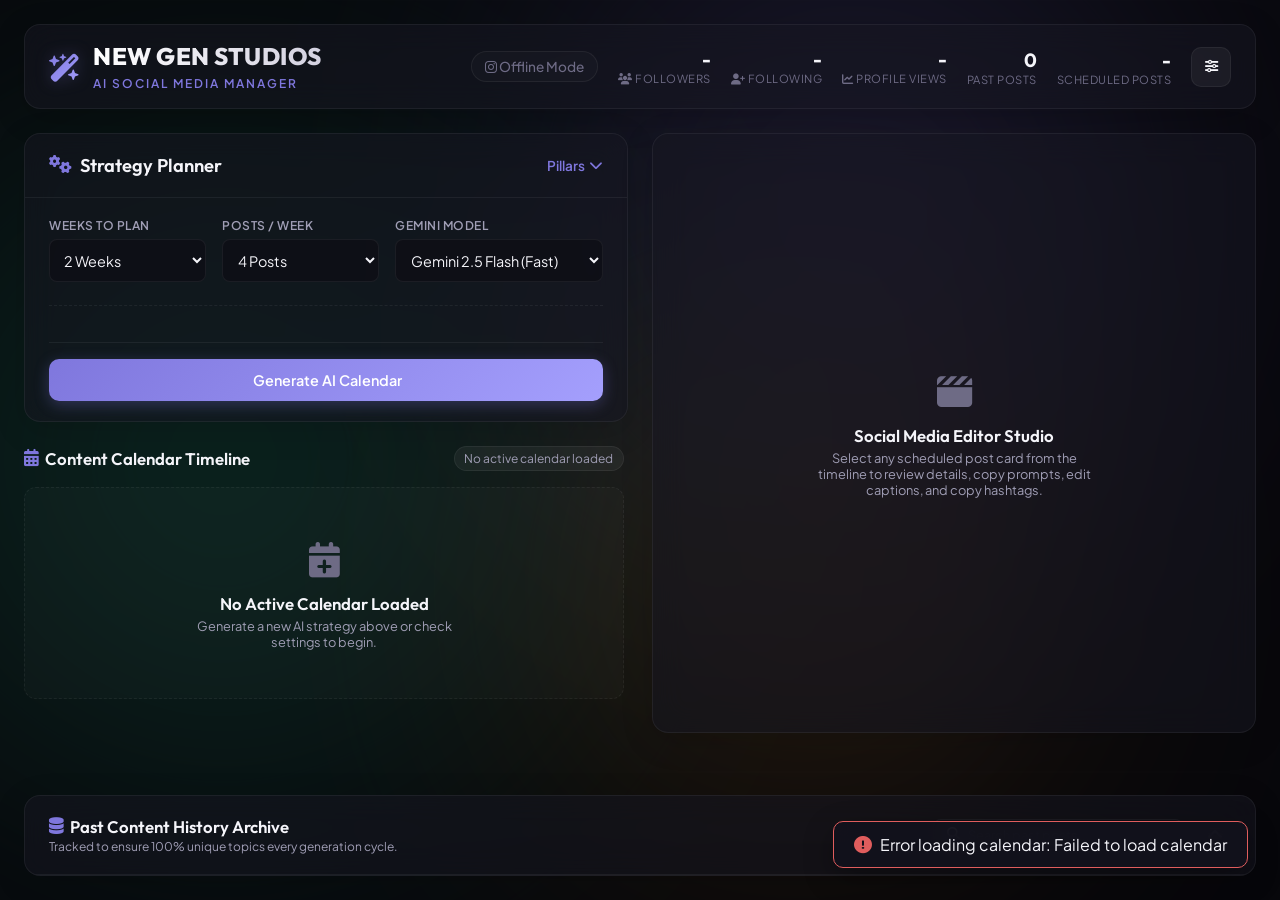
==== static/index.html @ ddd8deca "feat: integrate Supabase cloud database sync & dynamic Instagram manager dashboard" ====
<!DOCTYPE html>
<html lang="en">
<head>
    <meta charset="UTF-8">
    <meta name="viewport" content="width=device-width, initial-scale=1.0">
    <title>New Gen Studios — AI Social Media Manager</title>
    <!-- Google Fonts: Outfit & Plus Jakarta Sans -->
    <link rel="preconnect" href="https://fonts.googleapis.com">
    <link rel="preconnect" href="https://fonts.gstatic.com" crossorigin>
    <link href="https://fonts.googleapis.com/css2?family=Outfit:wght@400;500;600;700;800&family=Plus+Jakarta+Sans:wght@300;400;500;600;700&display=swap" rel="stylesheet">
    <!-- FontAwesome Icons -->
    <link rel="stylesheet" href="https://cdnjs.cloudflare.com/ajax/libs/font-awesome/6.4.0/css/all.min.css">
    <!-- CSS Stylesheet -->
    <link rel="stylesheet" href="style.css?v=1.0.3">
</head>
<body>
    <!-- Background glowing orbs for premium visual layout -->
    <div class="glow-orb orb-purple"></div>
    <div class="glow-orb orb-teal"></div>
    <div class="glow-orb orb-amber"></div>

    <div class="app-container">
        <!-- HEADER -->
        <header class="app-header">
            <div class="header-logo-container">
                <div class="logo-icon"><i class="fa-solid fa-wand-magic-sparkles"></i></div>
                <div class="logo-text">
                    <h1>NEW GEN STUDIOS</h1>
                    <span class="logo-sub">AI Social Media Manager</span>
                </div>
            </div>

            <div class="header-status-bar">
                <div class="status-badge brand-handle" id="brand-handle-badge">
                    <i class="fa-brands fa-instagram"></i> <span id="brand-handle-text">@newgenstudios.ai</span>
                </div>
                <div class="status-metric" id="metric-followers">
                    <span class="metric-value">-</span>
                    <span class="metric-label"><i class="fa-solid fa-users"></i> Followers</span>
                </div>
                <div class="status-metric" id="metric-following">
                    <span class="metric-value">-</span>
                    <span class="metric-label"><i class="fa-solid fa-user-plus"></i> Following</span>
                </div>
                <div class="status-metric" id="metric-views">
                    <span class="metric-value">-</span>
                    <span class="metric-label"><i class="fa-solid fa-chart-line"></i> Profile Views</span>
                </div>
                <div class="status-metric" id="metric-history">
                    <span class="metric-value">-</span>
                    <span class="metric-label">Past Posts</span>
                </div>
                <div class="status-metric" id="metric-scheduled">
                    <span class="metric-value">-</span>
                    <span class="metric-label">Scheduled Posts</span>
                </div>
                <button class="icon-btn" id="open-settings-btn" title="API Settings">
                    <i class="fa-solid fa-sliders"></i>
                </button>
            </div>
        </header>

        <!-- MAIN LAYOUT -->
        <main class="dashboard-grid">
            
            <!-- LEFT COLUMN: GENERATOR & TIMELINE -->
            <section class="left-column">
                
                <!-- GENERATOR CONTROL BOARD -->
                <div class="card glass-card control-board">
                    <div class="card-header">
                        <h2><i class="fa-solid fa-gears"></i> Strategy Planner</h2>
                        <span class="header-action" id="pillars-toggle">
                            Pillars <i class="fa-solid fa-chevron-down"></i>
                        </span>
                    </div>

                    <div class="planner-form">
                        <div class="form-row">
                            <div class="form-group">
                                <label for="plan-weeks">Weeks to Plan</label>
                                <select id="plan-weeks">
                                    <option value="1">1 Week</option>
                                    <option value="2" selected>2 Weeks</option>
                                    <option value="4">4 Weeks</option>
                                </select>
                            </div>
                            <div class="form-group">
                                <label for="posts-per-week">Posts / Week</label>
                                <select id="posts-per-week">
                                    <option value="3">3 Posts</option>
                                    <option value="4" selected>4 Posts</option>
                                    <option value="5">5 Posts</option>
                                </select>
                            </div>
                            <div class="form-group">
                                <label for="generator-model">Gemini Model</label>
                                <select id="generator-model">
                                    <option value="gemini-2.5-flash" selected>Gemini 2.5 Flash (Fast)</option>
                                    <option value="gemini-2.5-pro">Gemini 2.5 Pro (Creative)</option>
                                </select>
                            </div>
                        </div>

                        <!-- Content Pillars Collapse -->
                        <div class="pillars-collapse" id="pillars-container">
                            <label class="section-label">Active Content Pillars</label>
                            <div class="pillars-grid" id="pillars-checklist">
                                <!-- Loaded dynamically via JS -->
                            </div>
                        </div>

                        <div class="action-row">
                            <button class="btn btn-primary" id="generate-btn">
                                <span class="btn-text"><i class="fa-solid fa-sparkles"></i> Generate AI Calendar</span>
                                <span class="spinner hidden"><i class="fa-solid fa-circle-notch fa-spin"></i></span>
                            </button>
                            
                            <button class="btn btn-secondary hidden" id="save-btn" title="Save changes made in active studio">
                                <i class="fa-solid fa-floppy-disk"></i> Save
                            </button>
                            
                            <button class="btn btn-export hidden" id="export-btn" title="Commit to history and export styled Excel">
                                <i class="fa-solid fa-file-excel"></i> Commit & Export Excel
                            </button>
                        </div>
                    </div>

                    <!-- Progress Loading Overlay -->
                    <div class="loading-overlay hidden" id="gen-loader">
                        <div class="loader-content">
                            <div class="spinner-large"><i class="fa-solid fa-wand-magic-sparkles fa-spin"></i></div>
                            <h3>Crafting Social Strategy...</h3>
                            <p>Gemini is analysing past post history to ensure fresh, non-repetitive pillars and hooks.</p>
                            <div class="progress-bar-container">
                                <div class="progress-bar-fill" id="progress-bar"></div>
                            </div>
                            <span class="loader-status" id="loader-status-text">Thinking...</span>
                        </div>
                    </div>
                </div>

                <!-- TIMELINE VIEW -->
                <div class="timeline-container">
                    <div class="timeline-header">
                        <h3><i class="fa-solid fa-calendar-days"></i> Content Calendar Timeline</h3>
                        <span class="timeline-count" id="active-calendar-badge">No active calendar loaded</span>
                    </div>

                    <div class="calendar-list" id="calendar-timeline-list">
                        <!-- Placeholder/Empty State -->
                        <div class="empty-state" id="calendar-empty-state">
                            <div class="empty-icon"><i class="fa-solid fa-calendar-plus"></i></div>
                            <h4>No Active Calendar Loaded</h4>
                            <p>Generate a new AI strategy above or check settings to begin.</p>
                        </div>
                    </div>
                </div>

            </section>

            <!-- RIGHT COLUMN: POST STUDIO EDITOR -->
            <section class="right-column">
                <div class="card glass-card studio-card" id="studio-panel">
                    
                    <!-- Studio Empty State -->
                    <div class="empty-state studio-empty" id="studio-empty-state">
                        <div class="empty-icon"><i class="fa-solid fa-clapperboard"></i></div>
                        <h4>Social Media Editor Studio</h4>
                        <p>Select any scheduled post card from the timeline to review details, copy prompts, edit captions, and copy hashtags.</p>
                    </div>

                    <!-- Studio Active Editor Content -->
                    <div class="studio-content hidden" id="studio-editor-content">
                        
                        <!-- Post Meta Header -->
                        <div class="studio-meta-header">
                            <div class="meta-main">
                                <span class="post-badge-number" id="studio-post-number">#1</span>
                                <div>
                                    <h3 id="studio-post-type">Before/After transformation</h3>
                                    <p class="meta-date-time"><i class="fa-regular fa-clock"></i> <span id="studio-datetime">Tuesday, 11:00 AM IST</span></p>
                                </div>
                            </div>
                            <span class="format-badge" id="studio-format-badge"><i class="fa-solid fa-video"></i> Reel</span>
                        </div>

                        <!-- Hook Card -->
                        <div class="studio-section hook-section">
                            <div class="section-header">
                                <label><i class="fa-solid fa-quote-left"></i> Scroll-Stopper Hook</label>
                                <button class="btn-copy-mini" id="copy-hook-btn" title="Copy Hook"><i class="fa-regular fa-copy"></i> Copy</button>
                            </div>
                            <input type="text" class="input-hook" id="studio-hook-input" placeholder="Enter scroll stopper hook...">
                        </div>

                        <!-- Caption & CTA -->
                        <div class="studio-section caption-section">
                            <div class="section-header">
                                <label><i class="fa-solid fa-align-left"></i> Instagram Caption & Call-to-Action</label>
                                <div class="caption-actions">
                                    <button class="btn-copy-mini" id="copy-caption-btn" title="Copy Caption"><i class="fa-regular fa-copy"></i> Copy Caption</button>
                                </div>
                            </div>
                            <textarea class="textarea-caption" id="studio-caption-input" rows="8" placeholder="Instagram caption goes here..."></textarea>
                        </div>

                        <!-- Visual Studio: AI Prompt Generator -->
                        <div class="studio-section prompt-section">
                            <div class="section-header">
                                <label><i class="fa-solid fa-image"></i> AI Image / Video Prompt</label>
                                <div class="prompt-tools">
                                    <span class="tool-recommendation" id="studio-tool-recommendation">Midjourney</span>
                                    <button class="btn-copy-mini" id="copy-prompt-btn" title="Copy AI Prompt"><i class="fa-regular fa-copy"></i> Copy Prompt</button>
                                </div>
                            </div>
                            <textarea class="textarea-prompt" id="studio-prompt-input" rows="3" placeholder="AI Image/Video generation prompt..."></textarea>
                            <div class="prompt-quick-links">
                                <span class="quick-link-label">Quick open tools:</span>
                                <a href="https://discord.com" target="_blank" class="quick-link-btn" id="mj-link"><i class="fa-brands fa-discord"></i> Midjourney</a>
                                <a href="https://runwayml.com" target="_blank" class="quick-link-btn" id="runway-link"><i class="fa-solid fa-bolt"></i> RunwayML</a>
                                <a href="https://klingai.com" target="_blank" class="quick-link-btn" id="kling-link"><i class="fa-solid fa-wand-magic"></i> Kling</a>
                            </div>
                        </div>

                        <!-- Hashtags -->
                        <div class="studio-section hashtags-section">
                            <div class="section-header">
                                <label><i class="fa-solid fa-hashtag"></i> Curated Hashtags (25)</label>
                                <button class="btn-copy-mini" id="copy-hashtags-btn" title="Copy Hashtags"><i class="fa-regular fa-copy"></i> Copy Hashtags</button>
                            </div>
                            <textarea class="textarea-hashtags" id="studio-hashtags-input" rows="2" placeholder="#hashtags..."></textarea>
                        </div>

                        <!-- Creator Notes -->
                        <div class="studio-section notes-section">
                            <div class="section-header">
                                <label><i class="fa-solid fa-lightbulb"></i> Creator Production Notes</label>
                            </div>
                            <textarea class="textarea-notes" id="studio-notes-input" rows="2" placeholder="Creator notes..."></textarea>
                        </div>

                    </div>
                </div>
            </section>
        </main>

        <!-- BOTTOM DRAWER: POSTS HISTORY ARCHIVE -->
        <footer class="app-footer">
            <div class="card glass-card history-card">
                <div class="card-header history-header" id="history-header-btn">
                    <div class="header-left">
                        <h3><i class="fa-solid fa-database"></i> Past Content History Archive</h3>
                        <p class="subtitle" id="history-subtitle">Tracked to ensure 100% unique topics every generation cycle.</p>
                    </div>
                    <div class="header-right">
                        <div class="search-box">
                            <i class="fa-solid fa-magnifying-glass"></i>
                            <input type="text" id="history-search" placeholder="Search past posts...">
                        </div>
                        <button class="icon-btn-toggle" id="history-toggle-btn">
                            <i class="fa-solid fa-chevron-up"></i>
                        </button>
                    </div>
                </div>

                <div class="history-content-area" id="history-content-area">
                    <div class="table-container">
                        <table class="history-table">
                            <thead>
                                <tr>
                                    <th>Date</th>
                                    <th>Format</th>
                                    <th>Content Pillar</th>
                                    <th>Idea / Summary concept</th>
                                </tr>
                            </thead>
                            <tbody id="history-table-body">
                                <tr>
                                    <td colspan="4" class="table-loading">Loading post history...</td>
                                </tr>
                            </tbody>
                        </table>
                    </div>
                </div>
            </div>
        </footer>
    </div>

    <!-- SETTINGS FLOATING MODAL -->
    <div class="modal-backdrop hidden" id="settings-modal">
        <div class="modal-content glass-card">
            <div class="modal-header">
                <h3><i class="fa-solid fa-sliders"></i> System Settings</h3>
                <button class="icon-close" id="close-settings-btn"><i class="fa-solid fa-xmark"></i></button>
            </div>
            
            <div class="modal-body">
                <!-- GEMINI API SECTION -->
                <div class="form-group">
                    <label for="settings-api-key">Google Gemini API Key</label>
                    <div class="api-key-input-container">
                        <input type="password" id="settings-api-key" placeholder="AIzaSy...">
                        <button class="icon-btn-show" id="toggle-key-visibility" title="Show/Hide Key">
                            <i class="fa-regular fa-eye"></i>
                        </button>
                    </div>
                    <p class="field-hint">Your API Key is saved directly in the project's secure local <code>.env</code> file.</p>
                </div>

                <div class="settings-status-box" id="key-status-box">
                    <div class="status-indicator" id="key-status-indicator"></div>
                    <span class="status-message" id="key-status-text">Checking API key status...</span>
                </div>

                <hr style="border: 0; border-top: 1px solid var(--border-color); margin: 0.5rem 0;">

                <!-- INSTAGRAM CONNECTION STATUS -->
                <div class="form-group">
                    <label style="color: #cfcde6; display: flex; align-items: center; gap: 0.35rem;">
                        <i class="fa-brands fa-instagram" style="color: var(--purple);"></i> Instagram Connection Status
                    </label>
                    <p class="field-hint" style="margin-bottom: 0.5rem;">Configure credentials in your local <code>.env</code> file to sync automatically.</p>
                </div>
                <div class="settings-status-box" id="insta-status-box">
                    <div class="status-indicator" id="insta-status-indicator"></div>
                    <span class="status-message" id="insta-status-text">Checking Instagram status...</span>
                </div>

                <hr style="border: 0; border-top: 1px solid var(--border-color); margin: 0.5rem 0;">

                <!-- SUPABASE CLOUD SYNC STATUS -->
                <div class="form-group">
                    <label style="color: #cfcde6; display: flex; align-items: center; gap: 0.35rem;">
                        <i class="fa-solid fa-cloud" style="color: var(--teal);"></i> Supabase Database Sync Status
                    </label>
                    <p class="field-hint" style="margin-bottom: 0.5rem;">Configure Project URL & Anon Key in your <code>.env</code> file to enable cloud database backups.</p>
                </div>
                <div class="settings-status-box" id="supabase-status-box">
                    <div class="status-indicator" id="supabase-status-indicator"></div>
                    <span class="status-message" id="supabase-status-text">Checking Supabase status...</span>
                </div>
            </div>

            <div class="modal-footer">
                <button class="btn btn-secondary" id="cancel-settings-btn">Cancel</button>
                <button class="btn btn-primary" id="save-settings-btn">Save Key Settings</button>
            </div>
        </div>
    </div>

    <!-- TOAST NOTIFICATION -->
    <div class="toast-notification hidden" id="toast-notif">
        <i class="fa-solid fa-check-circle"></i>
        <span class="toast-message" id="toast-text">Action successful!</span>
    </div>

    <!-- Client-side Orchestrator Script -->
    <script src="app.js?v=1.0.3"></script>
</body>
</html>
---- static/style.css ----
/* 
  NEW GEN STUDIOS — Modern Premium Glassmorphism CSS Design System
  Fonts: Outfit (Headers), Plus Jakarta Sans (Body)
*/

:root {
    --bg-dark: #07070b;
    --bg-card: rgba(22, 22, 33, 0.55);
    --bg-card-hover: rgba(28, 28, 43, 0.75);
    --bg-input: rgba(14, 14, 22, 0.8);
    
    --border-color: rgba(255, 255, 255, 0.06);
    --border-hover: rgba(255, 255, 255, 0.12);
    --border-active: rgba(127, 119, 221, 0.4);
    
    --text-primary: #f5f5fa;
    --text-secondary: #a09eb5;
    --text-muted: #6e6b85;
    
    /* Vibrant gradients and colors */
    --purple: #7F77DD;
    --purple-glow: rgba(127, 119, 221, 0.3);
    --purple-gradient: linear-gradient(135deg, #7F77DD 0%, #a49ffd 100%);
    
    --teal: #1D9E75;
    --teal-glow: rgba(29, 158, 117, 0.25);
    --teal-gradient: linear-gradient(135deg, #1D9E75 0%, #3cdba4 100%);
    
    --amber: #E2931F;
    --amber-glow: rgba(226, 147, 31, 0.25);
    --amber-gradient: linear-gradient(135deg, #E2931F 0%, #f7be6b 100%);
    
    --red: #E05D5D;
    
    --transition-smooth: all 0.3s cubic-bezier(0.25, 0.8, 0.25, 1);
}

/* RESET & CORE STYLES */
* {
    box-sizing: border-box;
    margin: 0;
    padding: 0;
}

body {
    background-color: var(--bg-dark);
    color: var(--text-primary);
    font-family: 'Plus Jakarta Sans', sans-serif;
    min-height: 100vh;
    overflow-x: hidden;
    position: relative;
}

/* DYNAMIC GLOWING BACKGROUND ORBS */
.glow-orb {
    position: absolute;
    border-radius: 50%;
    filter: blur(140px);
    z-index: 0;
    pointer-events: none;
    opacity: 0.18;
}

.orb-purple {
    top: -10%;
    right: 10%;
    width: 600px;
    height: 600px;
    background: var(--purple);
}

.orb-teal {
    bottom: 10%;
    left: -10%;
    width: 700px;
    height: 700px;
    background: var(--teal);
}

.orb-amber {
    top: 40%;
    left: 45%;
    width: 450px;
    height: 450px;
    background: var(--amber);
}

/* APP CONTAINER */
.app-container {
    max-width: 1600px;
    margin: 0 auto;
    padding: 1.5rem;
    position: relative;
    z-index: 1;
    display: flex;
    flex-direction: column;
    gap: 1.5rem;
    min-height: 100vh;
}

/* APP HEADER */
.app-header {
    display: flex;
    justify-content: space-between;
    align-items: center;
    padding: 1rem 1.5rem;
    background: var(--bg-card);
    backdrop-filter: blur(16px);
    -webkit-backdrop-filter: blur(16px);
    border: 1px solid var(--border-color);
    border-radius: 16px;
    box-shadow: 0 8px 32px rgba(0, 0, 0, 0.2);
}

.header-logo-container {
    display: flex;
    align-items: center;
    gap: 0.75rem;
}

.logo-icon {
    font-size: 1.75rem;
    background: var(--purple-gradient);
    -webkit-background-clip: text;
    -webkit-text-fill-color: transparent;
    filter: drop-shadow(0 0 8px var(--purple-glow));
}

.logo-text h1 {
    font-family: 'Outfit', sans-serif;
    font-size: 1.5rem;
    font-weight: 800;
    letter-spacing: 0.5px;
    background: linear-gradient(to right, #ffffff, #d3d1e0);
    -webkit-background-clip: text;
    -webkit-text-fill-color: transparent;
}

.logo-text .logo-sub {
    font-size: 0.75rem;
    color: var(--purple);
    font-weight: 600;
    text-transform: uppercase;
    letter-spacing: 2px;
}

.header-status-bar {
    display: flex;
    align-items: center;
    gap: 1.25rem;
}

.status-badge {
    background: rgba(255, 255, 255, 0.05);
    border: 1px solid var(--border-color);
    padding: 0.4rem 0.8rem;
    border-radius: 30px;
    font-size: 0.85rem;
    font-weight: 500;
    color: var(--text-secondary);
}

.brand-handle {
    border-color: rgba(127, 119, 221, 0.25);
    color: var(--purple);
    transition: var(--transition-smooth);
}

.brand-handle.online {
    border-color: rgba(60, 219, 164, 0.4) !important;
    color: #3cdba4 !important;
    background: rgba(29, 158, 117, 0.08) !important;
    box-shadow: 0 0 10px rgba(29, 158, 117, 0.15);
}

.brand-handle.offline {
    border-color: var(--border-color) !important;
    color: var(--text-muted) !important;
    background: rgba(255, 255, 255, 0.02) !important;
}

.brand-handle.error {
    border-color: rgba(224, 93, 93, 0.4) !important;
    color: var(--red) !important;
    background: rgba(224, 93, 93, 0.08) !important;
}

.status-metric {
    display: flex;
    flex-direction: column;
    align-items: flex-end;
}

.metric-value {
    font-family: 'Outfit', sans-serif;
    font-size: 1.2rem;
    font-weight: 700;
    color: var(--text-primary);
}

.metric-label {
    font-size: 0.7rem;
    color: var(--text-muted);
    text-transform: uppercase;
    letter-spacing: 0.5px;
}

/* GENERAL GLASS CARD */
.card {
    background: var(--bg-card);
    backdrop-filter: blur(16px);
    -webkit-backdrop-filter: blur(16px);
    border: 1px solid var(--border-color);
    border-radius: 16px;
    box-shadow: 0 8px 32px rgba(0, 0, 0, 0.15);
    overflow: hidden;
    transition: var(--transition-smooth);
}

.card-header {
    display: flex;
    justify-content: space-between;
    align-items: center;
    padding: 1.25rem 1.5rem;
    border-bottom: 1px solid var(--border-color);
}

.card-header h2 {
    font-family: 'Outfit', sans-serif;
    font-size: 1.15rem;
    font-weight: 600;
    color: var(--text-primary);
    display: flex;
    align-items: center;
    gap: 0.5rem;
}

.card-header h2 i {
    color: var(--purple);
}

.header-action {
    font-size: 0.85rem;
    font-weight: 600;
    color: var(--purple);
    cursor: pointer;
    display: flex;
    align-items: center;
    gap: 0.25rem;
    transition: var(--transition-smooth);
}

.header-action:hover {
    color: var(--text-primary);
}

/* BUTTONS */
.btn {
    display: inline-flex;
    align-items: center;
    justify-content: center;
    gap: 0.5rem;
    padding: 0.75rem 1.5rem;
    border-radius: 10px;
    font-family: 'Plus Jakarta Sans', sans-serif;
    font-size: 0.9rem;
    font-weight: 600;
    cursor: pointer;
    transition: var(--transition-smooth);
    border: none;
    outline: none;
}

.btn-primary {
    background: var(--purple-gradient);
    color: #ffffff;
    box-shadow: 0 4px 15px var(--purple-glow);
}

.btn-primary:hover {
    transform: translateY(-2px);
    box-shadow: 0 6px 20px rgba(127, 119, 221, 0.45);
}

.btn-secondary {
    background: rgba(255, 255, 255, 0.06);
    color: var(--text-primary);
    border: 1px solid var(--border-color);
}

.btn-secondary:hover {
    background: rgba(255, 255, 255, 0.12);
    border-color: var(--border-hover);
}

.btn-export {
    background: var(--teal-gradient);
    color: #ffffff;
    box-shadow: 0 4px 15px var(--teal-glow);
}

.btn-export:hover {
    transform: translateY(-2px);
    box-shadow: 0 6px 20px rgba(29, 158, 117, 0.4);
}

.icon-btn {
    background: rgba(255, 255, 255, 0.05);
    border: 1px solid var(--border-color);
    color: var(--text-primary);
    width: 40px;
    height: 40px;
    border-radius: 10px;
    display: flex;
    align-items: center;
    justify-content: center;
    cursor: pointer;
    transition: var(--transition-smooth);
}

.icon-btn:hover {
    background: var(--purple-gradient);
    border-color: transparent;
    box-shadow: 0 0 10px var(--purple-glow);
    transform: rotate(15deg);
}

.icon-btn-toggle {
    background: transparent;
    border: none;
    color: var(--text-secondary);
    font-size: 1rem;
    cursor: pointer;
    width: 32px;
    height: 32px;
    display: flex;
    align-items: center;
    justify-content: center;
    border-radius: 50%;
    transition: var(--transition-smooth);
}

.icon-btn-toggle:hover {
    background: rgba(255, 255, 255, 0.05);
    color: var(--text-primary);
}

.btn-copy-mini {
    background: rgba(255, 255, 255, 0.04);
    border: 1px solid var(--border-color);
    color: var(--text-secondary);
    font-size: 0.75rem;
    font-weight: 600;
    padding: 0.3rem 0.6rem;
    border-radius: 6px;
    cursor: pointer;
    display: inline-flex;
    align-items: center;
    gap: 0.25rem;
    transition: var(--transition-smooth);
}

.btn-copy-mini:hover {
    background: var(--purple-gradient);
    color: #ffffff;
    border-color: transparent;
}

/* DASHBOARD GRID LAYOUT */
.dashboard-grid {
    display: grid;
    grid-template-columns: 1fr 1fr;
    gap: 1.5rem;
}

@media (max-width: 1024px) {
    .dashboard-grid {
        grid-template-columns: 1fr;
    }
}

.left-column {
    display: flex;
    flex-direction: column;
    gap: 1.5rem;
}

/* PLANNER FORM & CONTROL BOARD */
.control-board {
    position: relative;
}

.planner-form {
    padding: 1.25rem 1.5rem;
    display: flex;
    flex-direction: column;
    gap: 1rem;
}

.form-row {
    display: flex;
    gap: 1rem;
}

@media (max-width: 640px) {
    .form-row {
        flex-direction: column;
    }
}

.form-group {
    flex: 1;
    display: flex;
    flex-direction: column;
    gap: 0.4rem;
}

.form-group label {
    font-size: 0.75rem;
    font-weight: 600;
    text-transform: uppercase;
    letter-spacing: 0.5px;
    color: var(--text-secondary);
}

.form-group select,
.form-group input {
    background: var(--bg-input);
    border: 1px solid var(--border-color);
    border-radius: 8px;
    padding: 0.65rem;
    color: var(--text-primary);
    font-family: inherit;
    font-size: 0.9rem;
    outline: none;
    transition: var(--transition-smooth);
}

.form-group select:focus,
.form-group input:focus {
    border-color: var(--purple);
    box-shadow: 0 0 0 2px rgba(127, 119, 221, 0.15);
}

/* COLLAPSIBLE CONTENT PILLARS LIST */
.pillars-collapse {
    border-top: 1px dashed var(--border-color);
    padding-top: 0.8rem;
    margin-top: 0.4rem;
    max-height: 0;
    overflow: hidden;
    transition: max-height 0.4s cubic-bezier(0.25, 0.8, 0.25, 1);
}

.pillars-collapse.expanded {
    max-height: 250px;
    overflow-y: auto;
}

.section-label {
    font-size: 0.75rem;
    font-weight: 600;
    text-transform: uppercase;
    color: var(--text-secondary);
    display: block;
    margin-bottom: 0.5rem;
}

.pillars-grid {
    display: grid;
    grid-template-columns: 1fr 1fr;
    gap: 0.4rem 0.8rem;
}

@media (max-width: 640px) {
    .pillars-grid {
        grid-template-columns: 1fr;
    }
}

.pillar-checkbox-label {
    display: flex;
    align-items: center;
    gap: 0.5rem;
    font-size: 0.8rem;
    color: var(--text-secondary);
    cursor: pointer;
    padding: 0.25rem 0;
    transition: var(--transition-smooth);
}

.pillar-checkbox-label:hover {
    color: var(--text-primary);
}

.pillar-checkbox-label input {
    accent-color: var(--purple);
    width: 15px;
    height: 15px;
    cursor: pointer;
}

.action-row {
    display: flex;
    gap: 0.75rem;
    border-top: 1px solid var(--border-color);
    padding-top: 1rem;
    margin-top: 0.5rem;
}

.action-row button {
    flex: 1;
}

.action-row button:first-child {
    flex: 1.5;
}

.hidden {
    display: none !important;
}

/* TIMELINE CALENDAR TIMELINE VIEW */
.timeline-container {
    display: flex;
    flex-direction: column;
    gap: 1rem;
    flex-grow: 1;
    max-height: 520px;
    overflow-y: auto;
    padding-right: 0.25rem;
}

/* Custom Scrollbar */
::-webkit-scrollbar {
    width: 6px;
    height: 6px;
}
::-webkit-scrollbar-track {
    background: transparent;
}
::-webkit-scrollbar-thumb {
    background: rgba(255, 255, 255, 0.08);
    border-radius: 4px;
}
::-webkit-scrollbar-thumb:hover {
    background: rgba(255, 255, 255, 0.16);
}

.timeline-header {
    display: flex;
    justify-content: space-between;
    align-items: center;
}

.timeline-header h3 {
    font-family: 'Outfit', sans-serif;
    font-size: 1.05rem;
    font-weight: 600;
    color: var(--text-primary);
    display: flex;
    align-items: center;
    gap: 0.4rem;
}

.timeline-header h3 i {
    color: var(--purple);
}

.timeline-count {
    font-size: 0.75rem;
    color: var(--text-secondary);
    background: rgba(255, 255, 255, 0.05);
    padding: 0.25rem 0.6rem;
    border-radius: 30px;
    border: 1px solid var(--border-color);
}

.calendar-list {
    display: flex;
    flex-direction: column;
    gap: 0.75rem;
}

/* TIMELINE CARDS */
.timeline-card {
    background: var(--bg-card);
    border: 1px solid var(--border-color);
    border-left: 4px solid var(--text-muted);
    border-radius: 10px;
    padding: 1rem;
    display: flex;
    gap: 1rem;
    cursor: pointer;
    transition: var(--transition-smooth);
}

.timeline-card:hover {
    background: var(--bg-card-hover);
    border-color: var(--border-hover);
    transform: translateX(4px);
}

.timeline-card.active {
    background: rgba(127, 119, 221, 0.08);
    border-color: var(--purple-glow);
    border-left-width: 5px;
    box-shadow: 0 0 15px rgba(127, 119, 221, 0.1);
}

.timeline-card.pillar-0 { border-left-color: #8b5cf6; } /* Purple Before/After */
.timeline-card.pillar-1 { border-left-color: #3b82f6; } /* Blue Educational */
.timeline-card.pillar-2 { border-left-color: #10b981; } /* Green Testimonial */
.timeline-card.pillar-3 { border-left-color: #ec4899; } /* Pink Trending */
.timeline-card.pillar-4 { border-left-color: #f59e0b; } /* Amber Offer */
.timeline-card.pillar-5 { border-left-color: #06b6d4; } /* Cyan Behind scenes */
.timeline-card.pillar-6 { border-left-color: #a855f7; } /* Purple/Violet Jewellery */
.timeline-card.pillar-7 { border-left-color: #f43f5e; } /* Saree Fashion */
.timeline-card.pillar-8 { border-left-color: #14b8a6; } /* Myth Busting */
.timeline-card.pillar-9 { border-left-color: #eab308; } /* POV */

.card-date-badge {
    display: flex;
    flex-direction: column;
    align-items: center;
    justify-content: center;
    background: rgba(255, 255, 255, 0.04);
    border: 1px solid var(--border-color);
    border-radius: 8px;
    width: 64px;
    height: 64px;
    flex-shrink: 0;
}

.card-date-badge .day-num {
    font-family: 'Outfit', sans-serif;
    font-size: 1.3rem;
    font-weight: 700;
    color: var(--text-primary);
    line-height: 1.1;
}

.card-date-badge .month {
    font-size: 0.65rem;
    text-transform: uppercase;
    font-weight: 700;
    color: var(--purple);
    letter-spacing: 0.5px;
}

.card-main-content {
    flex-grow: 1;
    display: flex;
    flex-direction: column;
    gap: 0.35rem;
    min-width: 0;
}

.card-meta-line {
    display: flex;
    align-items: center;
    justify-content: space-between;
    font-size: 0.75rem;
    color: var(--text-secondary);
}

.card-meta-line .time {
    display: flex;
    align-items: center;
    gap: 0.25rem;
    color: var(--text-muted);
}

.card-meta-line .format-tag {
    background: rgba(255, 255, 255, 0.06);
    padding: 0.1rem 0.4rem;
    border-radius: 4px;
    font-size: 0.65rem;
    font-weight: 600;
}

.card-main-content h4 {
    font-size: 0.9rem;
    font-weight: 600;
    color: var(--text-primary);
    white-space: nowrap;
    overflow: hidden;
    text-overflow: ellipsis;
}

.card-main-content .hook-preview {
    font-size: 0.8rem;
    color: var(--text-secondary);
    font-style: italic;
    white-space: nowrap;
    overflow: hidden;
    text-overflow: ellipsis;
}

/* EMPTY STATES */
.empty-state {
    display: flex;
    flex-direction: column;
    align-items: center;
    justify-content: center;
    text-align: center;
    padding: 3rem 1.5rem;
    background: rgba(255, 255, 255, 0.02);
    border: 1px dashed var(--border-color);
    border-radius: 12px;
}

.empty-icon {
    font-size: 2.2rem;
    color: var(--text-muted);
    margin-bottom: 0.75rem;
}

.empty-state h4 {
    font-family: 'Outfit', sans-serif;
    font-size: 1.05rem;
    font-weight: 600;
    color: var(--text-primary);
    margin-bottom: 0.25rem;
}

.empty-state p {
    font-size: 0.8rem;
    color: var(--text-secondary);
    max-width: 280px;
}

/* RIGHT COLUMN: SOCIAL EDITOR STUDIO */
.studio-card {
    height: 100%;
    display: flex;
    flex-direction: column;
    min-height: 600px;
}

.studio-empty {
    height: 100%;
    border: none;
    background: transparent;
    padding: 6rem 2rem;
}

.studio-content {
    display: flex;
    flex-direction: column;
    gap: 1.2rem;
    padding: 1.5rem;
    height: 100%;
    overflow-y: auto;
}

.studio-meta-header {
    display: flex;
    justify-content: space-between;
    align-items: center;
    border-bottom: 1px solid var(--border-color);
    padding-bottom: 0.8rem;
}

.studio-meta-header .meta-main {
    display: flex;
    align-items: center;
    gap: 0.75rem;
}

.post-badge-number {
    font-family: 'Outfit', sans-serif;
    background: var(--purple-gradient);
    color: #ffffff;
    width: 38px;
    height: 38px;
    border-radius: 8px;
    display: flex;
    align-items: center;
    justify-content: center;
    font-weight: 700;
    font-size: 1rem;
    box-shadow: 0 3px 8px var(--purple-glow);
}

.studio-meta-header h3 {
    font-family: 'Outfit', sans-serif;
    font-size: 1.15rem;
    font-weight: 700;
    color: var(--text-primary);
    line-height: 1.2;
}

.meta-date-time {
    font-size: 0.75rem;
    color: var(--text-secondary);
    display: flex;
    align-items: center;
    gap: 0.25rem;
}

.format-badge {
    background: rgba(255, 255, 255, 0.05);
    border: 1px solid var(--border-color);
    padding: 0.35rem 0.75rem;
    border-radius: 6px;
    font-size: 0.75rem;
    font-weight: 700;
    color: var(--purple);
    display: inline-flex;
    align-items: center;
    gap: 0.3rem;
}

.studio-section {
    display: flex;
    flex-direction: column;
    gap: 0.4rem;
}

.studio-section .section-header {
    display: flex;
    justify-content: space-between;
    align-items: center;
}

.studio-section label {
    font-size: 0.75rem;
    font-weight: 600;
    text-transform: uppercase;
    color: var(--text-secondary);
    letter-spacing: 0.5px;
    display: flex;
    align-items: center;
    gap: 0.35rem;
}

.studio-section label i {
    color: var(--purple);
    font-size: 0.85rem;
}

/* INPUT TEXT AREAS */
.input-hook,
.textarea-caption,
.textarea-prompt,
.textarea-hashtags,
.textarea-notes {
    background: var(--bg-input);
    border: 1px solid var(--border-color);
    border-radius: 8px;
    padding: 0.75rem;
    color: var(--text-primary);
    font-family: 'Plus Jakarta Sans', sans-serif;
    font-size: 0.85rem;
    line-height: 1.45;
    outline: none;
    width: 100%;
    resize: vertical;
    transition: var(--transition-smooth);
}

.input-hook:focus,
.textarea-caption:focus,
.textarea-prompt:focus,
.textarea-hashtags:focus,
.textarea-notes:focus {
    border-color: var(--border-active);
    box-shadow: 0 0 10px rgba(127, 119, 221, 0.1);
}

.input-hook {
    font-weight: 600;
    font-size: 0.95rem;
}

.prompt-tools {
    display: flex;
    align-items: center;
    gap: 0.5rem;
}

.tool-recommendation {
    font-size: 0.65rem;
    font-weight: 700;
    background: var(--teal-glow);
    color: #3cdba4;
    border: 1px solid rgba(60, 219, 164, 0.2);
    padding: 0.15rem 0.4rem;
    border-radius: 4px;
    text-transform: uppercase;
}

.prompt-quick-links {
    display: flex;
    align-items: center;
    gap: 0.5rem;
    margin-top: 0.4rem;
    flex-wrap: wrap;
}

.quick-link-label {
    font-size: 0.7rem;
    color: var(--text-muted);
}

.quick-link-btn {
    display: inline-flex;
    align-items: center;
    gap: 0.25rem;
    font-size: 0.75rem;
    font-weight: 600;
    color: var(--text-secondary);
    text-decoration: none;
    background: rgba(255, 255, 255, 0.03);
    border: 1px solid var(--border-color);
    padding: 0.25rem 0.6rem;
    border-radius: 4px;
    transition: var(--transition-smooth);
}

.quick-link-btn:hover {
    background: rgba(255, 255, 255, 0.08);
    color: var(--text-primary);
    border-color: var(--border-hover);
}

/* PROGRESS BAR LOADING SCENE */
.loading-overlay {
    position: absolute;
    top: 0;
    left: 0;
    right: 0;
    bottom: 0;
    background: rgba(7, 7, 11, 0.9);
    backdrop-filter: blur(8px);
    display: flex;
    align-items: center;
    justify-content: center;
    z-index: 10;
    border-radius: 16px;
    transition: var(--transition-smooth);
}

.loader-content {
    display: flex;
    flex-direction: column;
    align-items: center;
    text-align: center;
    padding: 2rem;
    max-width: 400px;
    width: 90%;
}

.spinner-large {
    font-size: 3rem;
    background: var(--purple-gradient);
    -webkit-background-clip: text;
    -webkit-text-fill-color: transparent;
    filter: drop-shadow(0 0 15px var(--purple));
    margin-bottom: 1.5rem;
}

.loader-content h3 {
    font-family: 'Outfit', sans-serif;
    font-size: 1.3rem;
    font-weight: 700;
    margin-bottom: 0.5rem;
    color: var(--text-primary);
}

.loader-content p {
    font-size: 0.8rem;
    color: var(--text-secondary);
    margin-bottom: 1.5rem;
}

.progress-bar-container {
    width: 100%;
    height: 6px;
    background: rgba(255, 255, 255, 0.05);
    border-radius: 30px;
    overflow: hidden;
    margin-bottom: 0.5rem;
}

.progress-bar-fill {
    height: 100%;
    width: 15%;
    background: var(--purple-gradient);
    border-radius: 30px;
    box-shadow: 0 0 8px var(--purple);
    animation: loading-pulse 2s infinite ease-in-out;
}

@keyframes loading-pulse {
    0% { width: 10%; margin-left: 0%; }
    50% { width: 40%; margin-left: 60%; }
    100% { width: 10%; margin-left: 90%; }
}

.loader-status {
    font-size: 0.75rem;
    font-weight: 600;
    color: var(--purple);
    text-transform: uppercase;
    letter-spacing: 1px;
}

/* BOTTOM DRAWER: ARCHIVE LIST */
.app-footer {
    width: 100%;
    margin-top: auto;
}

.history-card {
    transition: var(--transition-smooth);
}

.history-header {
    cursor: pointer;
    transition: var(--transition-smooth);
}

.history-header:hover {
    background: rgba(255, 255, 255, 0.02);
}

.history-header h3 {
    font-family: 'Outfit', sans-serif;
    font-size: 1.05rem;
    font-weight: 600;
    display: flex;
    align-items: center;
    gap: 0.4rem;
}

.history-header h3 i {
    color: var(--purple);
}

.history-header .subtitle {
    font-size: 0.75rem;
    color: var(--text-secondary);
    margin-top: 0.15rem;
}

.header-right {
    display: flex;
    align-items: center;
    gap: 1rem;
}

.search-box {
    display: flex;
    align-items: center;
    background: var(--bg-input);
    border: 1px solid var(--border-color);
    padding: 0.4rem 0.8rem;
    border-radius: 8px;
    font-size: 0.8rem;
    gap: 0.5rem;
    width: 250px;
    transition: var(--transition-smooth);
}

.search-box:focus-within {
    border-color: var(--border-active);
    width: 320px;
}

.search-box input {
    background: transparent;
    border: none;
    outline: none;
    color: var(--text-primary);
    font-family: inherit;
    font-size: 0.8rem;
    width: 100%;
}

.history-content-area {
    max-height: 0;
    overflow: hidden;
    transition: max-height 0.4s cubic-bezier(0.25, 0.8, 0.25, 1);
}

.history-content-area.expanded {
    max-height: 350px;
    border-top: 1px solid var(--border-color);
}

.table-container {
    padding: 1rem 1.5rem;
    max-height: 350px;
    overflow-y: auto;
}

.history-table {
    width: 100%;
    border-collapse: collapse;
    font-size: 0.8rem;
    text-align: left;
}

.history-table th {
    font-family: 'Outfit', sans-serif;
    font-weight: 600;
    color: var(--text-secondary);
    text-transform: uppercase;
    font-size: 0.7rem;
    letter-spacing: 0.5px;
    padding: 0.6rem 1rem;
    border-bottom: 1px solid var(--border-color);
}

.history-table td {
    padding: 0.75rem 1rem;
    color: var(--text-primary);
    border-bottom: 1px solid rgba(255, 255, 255, 0.03);
}

.history-table tbody tr:hover {
    background: rgba(255, 255, 255, 0.02);
}

.table-loading {
    text-align: center;
    padding: 2rem !important;
    color: var(--text-muted);
    font-style: italic;
}

/* FLOATING SETTINGS MODAL */
.modal-backdrop {
    position: fixed;
    top: 0;
    left: 0;
    right: 0;
    bottom: 0;
    background: rgba(5, 5, 8, 0.85);
    backdrop-filter: blur(12px);
    display: flex;
    align-items: center;
    justify-content: center;
    z-index: 100;
    opacity: 1;
    transition: var(--transition-smooth);
}

.modal-content {
    width: 90%;
    max-width: 500px;
    background: rgba(18, 18, 28, 0.95);
    border-color: rgba(255, 255, 255, 0.08);
    display: flex;
    flex-direction: column;
}

.modal-header {
    display: flex;
    justify-content: space-between;
    align-items: center;
    padding: 1.25rem 1.5rem;
    border-bottom: 1px solid var(--border-color);
}

.modal-header h3 {
    font-family: 'Outfit', sans-serif;
    font-size: 1.15rem;
    font-weight: 700;
}

.icon-close {
    background: transparent;
    border: none;
    color: var(--text-secondary);
    font-size: 1.2rem;
    cursor: pointer;
    transition: var(--transition-smooth);
}

.icon-close:hover {
    color: var(--red);
}

.modal-body {
    padding: 1.5rem;
    display: flex;
    flex-direction: column;
    gap: 1.25rem;
}

.api-key-input-container {
    display: flex;
    position: relative;
    align-items: center;
}

.api-key-input-container input {
    width: 100%;
    padding-right: 2.5rem !important;
}

.icon-btn-show {
    position: absolute;
    right: 10px;
    background: transparent;
    border: none;
    color: var(--text-secondary);
    cursor: pointer;
    font-size: 1rem;
    transition: var(--transition-smooth);
}

.icon-btn-show:hover {
    color: var(--text-primary);
}

.field-hint {
    font-size: 0.75rem;
    color: var(--text-muted);
    line-height: 1.3;
}

.field-hint code {
    background: rgba(255, 255, 255, 0.05);
    padding: 0.1rem 0.25rem;
    border-radius: 4px;
    color: var(--purple);
}

.settings-status-box {
    display: flex;
    align-items: center;
    gap: 0.5rem;
    background: rgba(255, 255, 255, 0.03);
    border: 1px solid var(--border-color);
    padding: 0.75rem;
    border-radius: 8px;
}

.status-indicator {
    width: 8px;
    height: 8px;
    border-radius: 50%;
    background: var(--text-muted);
}

.status-indicator.success { background: var(--teal); box-shadow: 0 0 8px var(--teal); }
.status-indicator.error { background: var(--red); box-shadow: 0 0 8px var(--red); }
.status-indicator.warning { background: var(--amber); box-shadow: 0 0 8px var(--amber); }

.status-message {
    font-size: 0.75rem;
    font-weight: 500;
    color: var(--text-secondary);
}

.modal-footer {
    display: flex;
    justify-content: flex-end;
    gap: 0.75rem;
    padding: 1.25rem 1.5rem;
    border-top: 1px solid var(--border-color);
}

/* TOAST NOTIFICATIONS */
.toast-notification {
    position: fixed;
    bottom: 2rem;
    right: 2rem;
    background: rgba(18, 18, 28, 0.9);
    border: 1px solid var(--teal);
    backdrop-filter: blur(12px);
    padding: 0.75rem 1.25rem;
    border-radius: 10px;
    display: flex;
    align-items: center;
    gap: 0.5rem;
    color: var(--text-primary);
    box-shadow: 0 10px 30px rgba(0, 0, 0, 0.3);
    z-index: 1000;
    transition: var(--transition-smooth);
}

.toast-notification i {
    color: var(--teal);
    font-size: 1.1rem;
}

.toast-notification.error {
    border-color: var(--red);
}

.toast-notification.error i {
    color: var(--red);
}
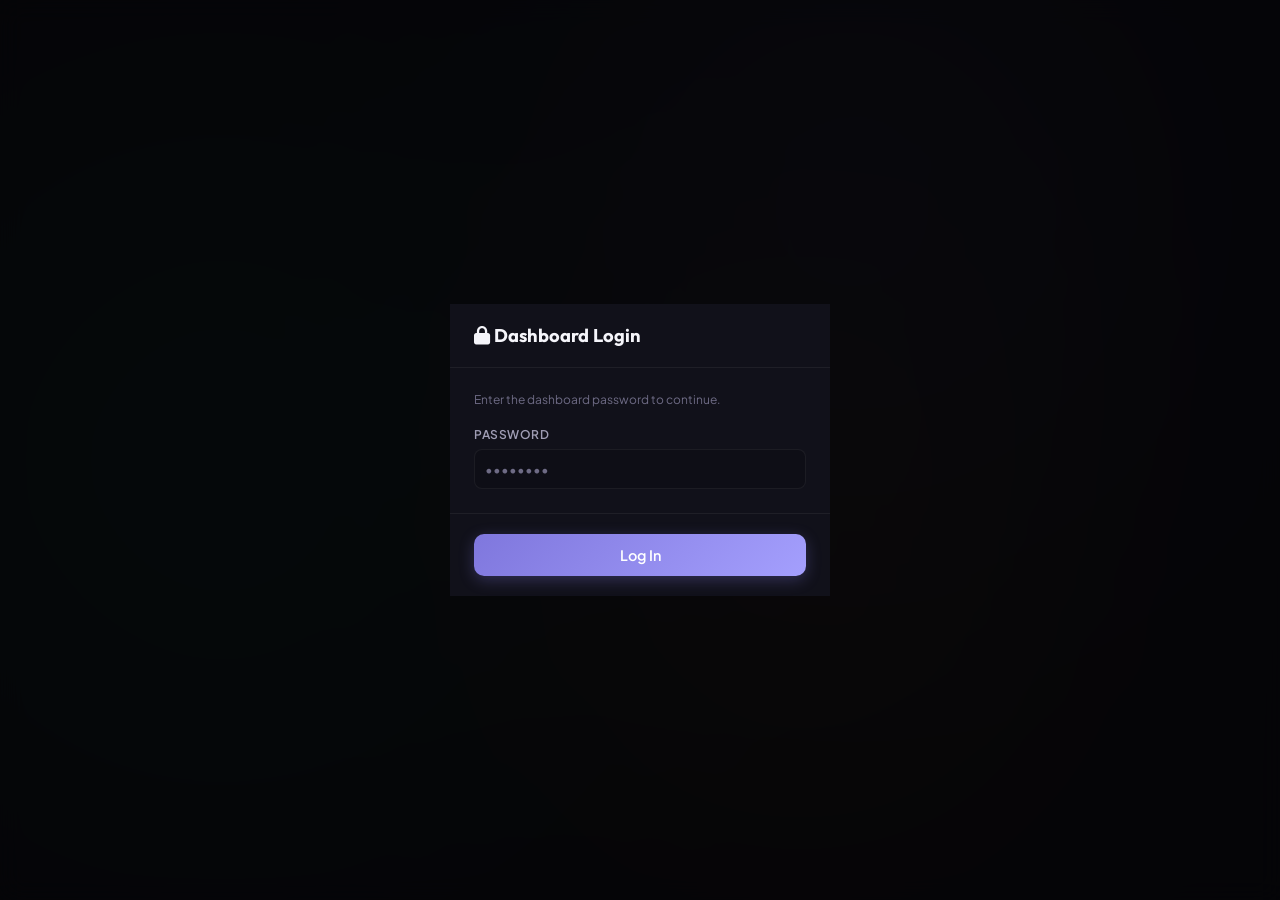
==== commit d33feeb9: "Add setup guide, content generator, and platform connectors - Created a new `SETUP.md` file detailin" ====
--- a/static/index.html
+++ b/static/index.html
@@ -3,7 +3,7 @@
 <head>
     <meta charset="UTF-8">
     <meta name="viewport" content="width=device-width, initial-scale=1.0">
-    <title>New Gen Studios — AI Social Media Manager</title>
+    <title>AI Social Media Manager</title>
     <!-- Google Fonts: Outfit & Plus Jakarta Sans -->
     <link rel="preconnect" href="https://fonts.googleapis.com">
     <link rel="preconnect" href="https://fonts.gstatic.com" crossorigin>
@@ -11,7 +11,7 @@
     <!-- FontAwesome Icons -->
     <link rel="stylesheet" href="https://cdnjs.cloudflare.com/ajax/libs/font-awesome/6.4.0/css/all.min.css">
     <!-- CSS Stylesheet -->
-    <link rel="stylesheet" href="style.css?v=1.0.3">
+    <link rel="stylesheet" href="style.css?v=2.0.0">
 </head>
 <body>
     <!-- Background glowing orbs for premium visual layout -->
@@ -19,20 +19,61 @@
     <div class="glow-orb orb-teal"></div>
     <div class="glow-orb orb-amber"></div>
 
-    <div class="app-container">
+    <!-- AUTH OVERLAY (login / first-run setup) -->
+    <div class="modal-backdrop" id="auth-overlay">
+        <div class="modal-content glass-card" style="max-width: 380px;">
+            <div class="modal-header">
+                <h3><i class="fa-solid fa-lock"></i> <span id="auth-title">Dashboard Login</span></h3>
+            </div>
+            <div class="modal-body">
+                <p class="field-hint" id="auth-hint">Enter the dashboard password to continue.</p>
+                <div class="form-group">
+                    <label for="auth-password">Password</label>
+                    <input type="password" id="auth-password" placeholder="••••••••" autocomplete="current-password">
+                </div>
+                <div class="form-group hidden" id="auth-confirm-group">
+                    <label for="auth-password-confirm">Confirm Password</label>
+                    <input type="password" id="auth-password-confirm" placeholder="••••••••" autocomplete="new-password">
+                </div>
+                <p class="field-hint error-text hidden" id="auth-error"></p>
+            </div>
+            <div class="modal-footer">
+                <button class="btn btn-primary" id="auth-submit-btn" style="width: 100%;">Log In</button>
+            </div>
+        </div>
+    </div>
+
+    <div class="app-container hidden" id="app-container">
         <!-- HEADER -->
         <header class="app-header">
             <div class="header-logo-container">
                 <div class="logo-icon"><i class="fa-solid fa-wand-magic-sparkles"></i></div>
                 <div class="logo-text">
-                    <h1>NEW GEN STUDIOS</h1>
-                    <span class="logo-sub">AI Social Media Manager</span>
-                </div>
+                    <h1>AI SOCIAL MEDIA MANAGER</h1>
+                    <span class="logo-sub">Multi-Company Content Studio</span>
+                </div>
+            </div>
+
+            <div class="header-controls-bar">
+                <div class="company-switcher">
+                    <select id="company-select" title="Active company"></select>
+                    <button class="icon-btn" id="edit-company-btn" title="Edit company profile"><i class="fa-solid fa-pen"></i></button>
+                    <button class="icon-btn" id="new-company-btn" title="Add new company"><i class="fa-solid fa-plus"></i></button>
+                </div>
+                <select id="platform-select" class="platform-select" title="Active platform">
+                    <option value="instagram">Instagram</option>
+                    <option value="facebook">Facebook</option>
+                    <option value="linkedin">LinkedIn</option>
+                    <option value="google_business">Google Business Profile</option>
+                </select>
+                <button class="icon-btn" id="open-connections-btn" title="Manage platform connections">
+                    <i class="fa-solid fa-plug"></i>
+                </button>
             </div>
 
             <div class="header-status-bar">
                 <div class="status-badge brand-handle" id="brand-handle-badge">
-                    <i class="fa-brands fa-instagram"></i> <span id="brand-handle-text">@newgenstudios.ai</span>
+                    <i class="fa-brands fa-instagram" id="brand-handle-icon"></i> <span id="brand-handle-text">Offline Mode</span>
                 </div>
                 <div class="status-metric" id="metric-followers">
                     <span class="metric-value">-</span>
@@ -54,7 +95,7 @@
                     <span class="metric-value">-</span>
                     <span class="metric-label">Scheduled Posts</span>
                 </div>
-                <button class="icon-btn" id="open-settings-btn" title="API Settings">
+                <button class="icon-btn" id="open-settings-btn" title="System Settings">
                     <i class="fa-solid fa-sliders"></i>
                 </button>
             </div>
@@ -62,10 +103,10 @@
 
         <!-- MAIN LAYOUT -->
         <main class="dashboard-grid">
-            
+
             <!-- LEFT COLUMN: GENERATOR & TIMELINE -->
             <section class="left-column">
-                
+
                 <!-- GENERATOR CONTROL BOARD -->
                 <div class="card glass-card control-board">
                     <div class="card-header">
@@ -101,6 +142,7 @@
                                 </select>
                             </div>
                         </div>
+                        <p class="field-hint" id="generate-platform-hint">Generating content for <strong>Instagram</strong> — switch platform using the selector in the header.</p>
 
                         <!-- Content Pillars Collapse -->
                         <div class="pillars-collapse" id="pillars-container">
@@ -110,16 +152,38 @@
                             </div>
                         </div>
 
+                        <!-- Live Trend Monitoring Panel -->
+                        <div class="trends-panel" id="trends-panel">
+                            <div class="trends-panel-header">
+                                <label class="section-label" style="margin: 0;"><i class="fa-solid fa-fire"></i> Trending Right Now</label>
+                                <div class="trends-panel-actions">
+                                    <span class="trends-updated-at" id="trends-updated-at"></span>
+                                    <button class="icon-btn-toggle" id="refresh-trends-btn" title="Check Trends">
+                                        <i class="fa-solid fa-arrows-rotate"></i>
+                                    </button>
+                                </div>
+                            </div>
+                            <div class="trends-cards-row" id="trends-cards-row">
+                                <div class="trends-empty-hint" id="trends-empty-hint">
+                                    <i class="fa-solid fa-fire"></i> Check what's trending on <strong id="trends-platform-label">Instagram</strong> right now.
+                                </div>
+                            </div>
+                            <label class="use-trends-toggle">
+                                <input type="checkbox" id="use-trends-checkbox">
+                                <span>Feed these trends into the next generation</span>
+                            </label>
+                        </div>
+
                         <div class="action-row">
                             <button class="btn btn-primary" id="generate-btn">
                                 <span class="btn-text"><i class="fa-solid fa-sparkles"></i> Generate AI Calendar</span>
                                 <span class="spinner hidden"><i class="fa-solid fa-circle-notch fa-spin"></i></span>
                             </button>
-                            
+
                             <button class="btn btn-secondary hidden" id="save-btn" title="Save changes made in active studio">
                                 <i class="fa-solid fa-floppy-disk"></i> Save
                             </button>
-                            
+
                             <button class="btn btn-export hidden" id="export-btn" title="Commit to history and export styled Excel">
                                 <i class="fa-solid fa-file-excel"></i> Commit & Export Excel
                             </button>
@@ -140,11 +204,39 @@
                     </div>
                 </div>
 
+                <!-- IDEA TO POST -->
+                <div class="card glass-card control-board" id="idea-card">
+                    <div class="card-header">
+                        <h2><i class="fa-solid fa-lightbulb"></i> Got an Idea?</h2>
+                    </div>
+                    <div class="planner-form">
+                        <p class="field-hint">Describe your idea in plain words — AI will turn it into a full post (hook, caption, hashtags, image prompt, script) and add it to the calendar for <strong id="idea-platform-hint">Instagram</strong>.</p>
+                        <div class="form-group">
+                            <textarea id="idea-input" rows="3" placeholder="e.g. A reel showing our product being unboxed for the first time, focused on the 'wow' reaction..."></textarea>
+                        </div>
+                        <div class="action-row">
+                            <button class="btn btn-primary" id="idea-generate-btn">
+                                <span class="btn-text"><i class="fa-solid fa-wand-magic-sparkles"></i> Generate Post From Idea</span>
+                                <span class="spinner hidden"><i class="fa-solid fa-circle-notch fa-spin"></i></span>
+                            </button>
+                        </div>
+                    </div>
+                </div>
+
                 <!-- TIMELINE VIEW -->
                 <div class="timeline-container">
                     <div class="timeline-header">
                         <h3><i class="fa-solid fa-calendar-days"></i> Content Calendar Timeline</h3>
-                        <span class="timeline-count" id="active-calendar-badge">No active calendar loaded</span>
+                        <div class="timeline-header-right">
+                            <select id="calendar-platform-filter" class="platform-filter-select">
+                                <option value="all">All Platforms</option>
+                                <option value="instagram">Instagram</option>
+                                <option value="facebook">Facebook</option>
+                                <option value="linkedin">LinkedIn</option>
+                                <option value="google_business">Google Business</option>
+                            </select>
+                            <span class="timeline-count" id="active-calendar-badge">No active calendar loaded</span>
+                        </div>
                     </div>
 
                     <div class="calendar-list" id="calendar-timeline-list">
@@ -162,7 +254,7 @@
             <!-- RIGHT COLUMN: POST STUDIO EDITOR -->
             <section class="right-column">
                 <div class="card glass-card studio-card" id="studio-panel">
-                    
+
                     <!-- Studio Empty State -->
                     <div class="empty-state studio-empty" id="studio-empty-state">
                         <div class="empty-icon"><i class="fa-solid fa-clapperboard"></i></div>
@@ -172,7 +264,7 @@
 
                     <!-- Studio Active Editor Content -->
                     <div class="studio-content hidden" id="studio-editor-content">
-                        
+
                         <!-- Post Meta Header -->
                         <div class="studio-meta-header">
                             <div class="meta-main">
@@ -182,7 +274,13 @@
                                     <p class="meta-date-time"><i class="fa-regular fa-clock"></i> <span id="studio-datetime">Tuesday, 11:00 AM IST</span></p>
                                 </div>
                             </div>
-                            <span class="format-badge" id="studio-format-badge"><i class="fa-solid fa-video"></i> Reel</span>
+                            <div class="studio-header-actions" style="display: flex; align-items: center; gap: 0.5rem;">
+                                <button class="btn-status-toggle" id="studio-done-btn" title="Toggle Uploaded Status">
+                                    <i class="fa-regular fa-circle-check"></i> <span>Mark Done</span>
+                                </button>
+                                <span class="format-badge" id="studio-platform-badge"><i class="fa-brands fa-instagram"></i> Instagram</span>
+                                <span class="format-badge" id="studio-format-badge"><i class="fa-solid fa-video"></i> Reel</span>
+                            </div>
                         </div>
 
                         <!-- Hook Card -->
@@ -197,12 +295,12 @@
                         <!-- Caption & CTA -->
                         <div class="studio-section caption-section">
                             <div class="section-header">
-                                <label><i class="fa-solid fa-align-left"></i> Instagram Caption & Call-to-Action</label>
+                                <label><i class="fa-solid fa-align-left"></i> Caption & Call-to-Action</label>
                                 <div class="caption-actions">
                                     <button class="btn-copy-mini" id="copy-caption-btn" title="Copy Caption"><i class="fa-regular fa-copy"></i> Copy Caption</button>
                                 </div>
                             </div>
-                            <textarea class="textarea-caption" id="studio-caption-input" rows="8" placeholder="Instagram caption goes here..."></textarea>
+                            <textarea class="textarea-caption" id="studio-caption-input" rows="8" placeholder="Caption goes here..."></textarea>
                         </div>
 
                         <!-- Visual Studio: AI Prompt Generator -->
@@ -221,12 +319,38 @@
                                 <a href="https://runwayml.com" target="_blank" class="quick-link-btn" id="runway-link"><i class="fa-solid fa-bolt"></i> RunwayML</a>
                                 <a href="https://klingai.com" target="_blank" class="quick-link-btn" id="kling-link"><i class="fa-solid fa-wand-magic"></i> Kling</a>
                             </div>
+                            <div class="generate-image-row">
+                                <button class="btn-generate-image" id="generate-image-btn" title="Generate this image with AI, one click">
+                                    <i class="fa-solid fa-wand-magic-sparkles"></i> <span>Generate Image with AI</span>
+                                </button>
+                            </div>
+                            <div class="generated-image-preview hidden" id="generated-image-preview">
+                                <img id="generated-image-preview-img" src="" alt="AI-generated post image" />
+                            </div>
+                        </div>
+
+                        <!-- Script -->
+                        <div class="studio-section script-section">
+                            <div class="section-header">
+                                <label><i class="fa-solid fa-clapperboard"></i> Script</label>
+                                <button class="btn-copy-mini" id="copy-script-btn" title="Copy Script"><i class="fa-regular fa-copy"></i> Copy</button>
+                            </div>
+                            <textarea class="textarea-notes" id="studio-script-input" rows="5" placeholder="Shot-by-shot / slide-by-slide script goes here..."></textarea>
+                        </div>
+
+                        <!-- Editing Style -->
+                        <div class="studio-section editing-style-section">
+                            <div class="section-header">
+                                <label><i class="fa-solid fa-film"></i> Editing Style</label>
+                                <button class="btn-copy-mini" id="copy-editing-style-btn" title="Copy Editing Style"><i class="fa-regular fa-copy"></i> Copy</button>
+                            </div>
+                            <textarea class="textarea-notes" id="studio-editing-style-input" rows="3" placeholder="Editing/production direction goes here..."></textarea>
                         </div>
 
                         <!-- Hashtags -->
                         <div class="studio-section hashtags-section">
                             <div class="section-header">
-                                <label><i class="fa-solid fa-hashtag"></i> Curated Hashtags (25)</label>
+                                <label><i class="fa-solid fa-hashtag"></i> Hashtags</label>
                                 <button class="btn-copy-mini" id="copy-hashtags-btn" title="Copy Hashtags"><i class="fa-regular fa-copy"></i> Copy Hashtags</button>
                             </div>
                             <textarea class="textarea-hashtags" id="studio-hashtags-input" rows="2" placeholder="#hashtags..."></textarea>
@@ -287,6 +411,101 @@
         </footer>
     </div>
 
+    <!-- COMPANY PROFILE MODAL (create / edit) -->
+    <div class="modal-backdrop hidden" id="company-modal">
+        <div class="modal-content glass-card">
+            <div class="modal-header">
+                <h3><i class="fa-solid fa-building"></i> <span id="company-modal-title">New Company</span></h3>
+                <button class="icon-close" id="close-company-btn"><i class="fa-solid fa-xmark"></i></button>
+            </div>
+            <div class="modal-body">
+                <div class="form-group">
+                    <label for="company-name">Company / Brand Name</label>
+                    <input type="text" id="company-name" placeholder="e.g. Acme Jewellery Co.">
+                </div>
+                <div class="form-group">
+                    <label for="company-industry">Industry</label>
+                    <input type="text" id="company-industry" placeholder="e.g. D2C Fashion Ecommerce">
+                </div>
+
+                <div class="form-row research-row">
+                    <div class="form-group" style="flex: 2;">
+                        <label for="company-website">Website URL <span class="field-hint">(for deep research)</span></label>
+                        <input type="text" id="company-website" placeholder="https://example.com">
+                    </div>
+                    <div class="form-group toggle-field" id="auto-research-field">
+                        <label for="company-auto-research">Auto-Research</label>
+                        <label class="toggle-switch">
+                            <input type="checkbox" id="company-auto-research" checked>
+                            <span class="toggle-slider"></span>
+                        </label>
+                    </div>
+                </div>
+
+                <div class="research-status-box hidden" id="research-status-box">
+                    <div class="research-status-header">
+                        <div class="research-status-left">
+                            <i class="fa-solid fa-magnifying-glass-chart"></i>
+                            <span id="research-status-text">Not yet researched</span>
+                        </div>
+                        <button class="btn-copy-mini" id="rerun-research-btn" title="Re-run deep research">
+                            <i class="fa-solid fa-rotate"></i> Re-run Research
+                        </button>
+                    </div>
+                    <p class="field-hint research-summary-text" id="research-summary-text"></p>
+                    <div class="research-sources hidden" id="research-sources"></div>
+                </div>
+                <div class="research-loading hidden" id="research-loading">
+                    <i class="fa-solid fa-circle-notch fa-spin"></i> Researching business — this can take up to a minute...
+                </div>
+
+                <div class="form-group">
+                    <label for="company-context">Business Context</label>
+                    <textarea id="company-context" rows="4" placeholder="What does this business do, what makes it different, key offers..."></textarea>
+                </div>
+                <div class="form-group">
+                    <label for="company-audience">Target Audience</label>
+                    <textarea id="company-audience" rows="3" placeholder="Who are you speaking to? Demographics, pain points, goals..."></textarea>
+                </div>
+                <div class="form-group">
+                    <label for="company-voice">Brand Voice</label>
+                    <textarea id="company-voice" rows="2" placeholder="e.g. Premium, modern, conversational, bold..."></textarea>
+                </div>
+                <div class="form-group">
+                    <label for="company-cta">Default Call-to-Action</label>
+                    <input type="text" id="company-cta" placeholder='e.g. DM us "START" to get a free consultation'>
+                </div>
+                <div class="form-group">
+                    <label for="company-pillars">Content Pillars <span class="field-hint">(one per line)</span></label>
+                    <textarea id="company-pillars" rows="5" placeholder="Before/After transformation&#10;Educational&#10;Client testimonial"></textarea>
+                </div>
+            </div>
+            <div class="modal-footer" style="justify-content: space-between;">
+                <button class="btn btn-secondary hidden" id="delete-company-btn" style="color: var(--red); border-color: var(--red);">Delete Company</button>
+                <div style="display: flex; gap: 0.75rem;">
+                    <button class="btn btn-secondary" id="cancel-company-btn">Cancel</button>
+                    <button class="btn btn-primary" id="save-company-btn">Save Company</button>
+                </div>
+            </div>
+        </div>
+    </div>
+
+    <!-- PLATFORM CONNECTIONS MODAL -->
+    <div class="modal-backdrop hidden" id="connections-modal">
+        <div class="modal-content glass-card">
+            <div class="modal-header">
+                <h3><i class="fa-solid fa-plug"></i> Platform Connections</h3>
+                <button class="icon-close" id="close-connections-btn"><i class="fa-solid fa-xmark"></i></button>
+            </div>
+            <div class="modal-body" id="connections-body">
+                <!-- Rendered dynamically per platform via JS -->
+            </div>
+            <div class="modal-footer">
+                <button class="btn btn-secondary" id="close-connections-footer-btn">Close</button>
+            </div>
+        </div>
+    </div>
+
     <!-- SETTINGS FLOATING MODAL -->
     <div class="modal-backdrop hidden" id="settings-modal">
         <div class="modal-content glass-card">
@@ -294,7 +513,7 @@
                 <h3><i class="fa-solid fa-sliders"></i> System Settings</h3>
                 <button class="icon-close" id="close-settings-btn"><i class="fa-solid fa-xmark"></i></button>
             </div>
-            
+
             <div class="modal-body">
                 <!-- GEMINI API SECTION -->
                 <div class="form-group">
@@ -305,7 +524,7 @@
                             <i class="fa-regular fa-eye"></i>
                         </button>
                     </div>
-                    <p class="field-hint">Your API Key is saved directly in the project's secure local <code>.env</code> file.</p>
+                    <p class="field-hint">This key powers content generation for every company in this dashboard. Saved to the local <code>.env</code> file (and Supabase, if connected).</p>
                 </div>
 
                 <div class="settings-status-box" id="key-status-box">
@@ -315,26 +534,20 @@
 
                 <hr style="border: 0; border-top: 1px solid var(--border-color); margin: 0.5rem 0;">
 
-                <!-- INSTAGRAM CONNECTION STATUS -->
-                <div class="form-group">
-                    <label style="color: #cfcde6; display: flex; align-items: center; gap: 0.35rem;">
-                        <i class="fa-brands fa-instagram" style="color: var(--purple);"></i> Instagram Connection Status
-                    </label>
-                    <p class="field-hint" style="margin-bottom: 0.5rem;">Configure credentials in your local <code>.env</code> file to sync automatically.</p>
-                </div>
-                <div class="settings-status-box" id="insta-status-box">
-                    <div class="status-indicator" id="insta-status-indicator"></div>
-                    <span class="status-message" id="insta-status-text">Checking Instagram status...</span>
-                </div>
-
-                <hr style="border: 0; border-top: 1px solid var(--border-color); margin: 0.5rem 0;">
-
                 <!-- SUPABASE CLOUD SYNC STATUS -->
                 <div class="form-group">
                     <label style="color: #cfcde6; display: flex; align-items: center; gap: 0.35rem;">
                         <i class="fa-solid fa-cloud" style="color: var(--teal);"></i> Supabase Database Sync Status
                     </label>
-                    <p class="field-hint" style="margin-bottom: 0.5rem;">Configure Project URL & Anon Key in your <code>.env</code> file to enable cloud database backups.</p>
+                    <p class="field-hint" style="margin-bottom: 0.5rem;">Required for true multi-company storage. Configure Project URL & Anon Key below, or in your <code>.env</code> file.</p>
+                </div>
+                <div class="form-row">
+                    <div class="form-group">
+                        <input type="text" id="settings-supabase-url" placeholder="https://xxxx.supabase.co">
+                    </div>
+                    <div class="form-group">
+                        <input type="password" id="settings-supabase-key" placeholder="Anon public key">
+                    </div>
                 </div>
                 <div class="settings-status-box" id="supabase-status-box">
                     <div class="status-indicator" id="supabase-status-indicator"></div>
@@ -344,7 +557,7 @@
 
             <div class="modal-footer">
                 <button class="btn btn-secondary" id="cancel-settings-btn">Cancel</button>
-                <button class="btn btn-primary" id="save-settings-btn">Save Key Settings</button>
+                <button class="btn btn-primary" id="save-settings-btn">Save Settings</button>
             </div>
         </div>
     </div>
@@ -356,6 +569,6 @@
     </div>
 
     <!-- Client-side Orchestrator Script -->
-    <script src="app.js?v=1.0.3"></script>
+    <script src="app.js?v=2.0.0"></script>
 </body>
 </html>
--- a/static/style.css
+++ b/static/style.css
@@ -1,4 +1,4 @@
-/* 
+/*
   NEW GEN STUDIOS — Modern Premium Glassmorphism CSS Design System
   Fonts: Outfit (Headers), Plus Jakarta Sans (Body)
 */
@@ -8,30 +8,30 @@
     --bg-card: rgba(22, 22, 33, 0.55);
     --bg-card-hover: rgba(28, 28, 43, 0.75);
     --bg-input: rgba(14, 14, 22, 0.8);
-    
+
     --border-color: rgba(255, 255, 255, 0.06);
     --border-hover: rgba(255, 255, 255, 0.12);
     --border-active: rgba(127, 119, 221, 0.4);
-    
+
     --text-primary: #f5f5fa;
     --text-secondary: #a09eb5;
     --text-muted: #6e6b85;
-    
+
     /* Vibrant gradients and colors */
     --purple: #7F77DD;
     --purple-glow: rgba(127, 119, 221, 0.3);
     --purple-gradient: linear-gradient(135deg, #7F77DD 0%, #a49ffd 100%);
-    
+
     --teal: #1D9E75;
     --teal-glow: rgba(29, 158, 117, 0.25);
     --teal-gradient: linear-gradient(135deg, #1D9E75 0%, #3cdba4 100%);
-    
+
     --amber: #E2931F;
     --amber-glow: rgba(226, 147, 31, 0.25);
     --amber-gradient: linear-gradient(135deg, #E2931F 0%, #f7be6b 100%);
-    
+
     --red: #E05D5D;
-    
+
     --transition-smooth: all 0.3s cubic-bezier(0.25, 0.8, 0.25, 1);
 }
 
@@ -144,10 +144,58 @@
     letter-spacing: 2px;
 }
 
+.app-header {
+    flex-wrap: wrap;
+    row-gap: 0.75rem;
+}
+
+.header-controls-bar {
+    display: flex;
+    align-items: center;
+    gap: 0.6rem;
+    flex-wrap: wrap;
+}
+
+.company-switcher {
+    display: flex;
+    align-items: center;
+    gap: 0.35rem;
+}
+
+#company-select,
+#platform-select,
+.platform-filter-select {
+    background: var(--bg-input);
+    border: 1px solid var(--border-color);
+    color: var(--text-primary);
+    padding: 0.45rem 0.75rem;
+    border-radius: 8px;
+    font-family: 'Plus Jakarta Sans', sans-serif;
+    font-size: 0.8rem;
+    font-weight: 500;
+    cursor: pointer;
+    outline: none;
+    transition: var(--transition-smooth);
+    max-width: 220px;
+}
+
+#company-select:hover,
+#platform-select:hover,
+.platform-filter-select:hover {
+    border-color: var(--border-hover);
+}
+
+#company-select:focus,
+#platform-select:focus,
+.platform-filter-select:focus {
+    border-color: var(--border-active);
+}
+
 .header-status-bar {
     display: flex;
     align-items: center;
     gap: 1.25rem;
+    flex-wrap: wrap;
 }
 
 .status-badge {
@@ -383,6 +431,11 @@
     display: flex;
     flex-direction: column;
     gap: 1.5rem;
+    min-width: 0;
+}
+
+.right-column {
+    min-width: 0;
 }
 
 /* PLANNER FORM & CONTROL BOARD */
@@ -424,7 +477,8 @@
 }
 
 .form-group select,
-.form-group input {
+.form-group input,
+.form-group textarea {
     background: var(--bg-input);
     border: 1px solid var(--border-color);
     border-radius: 8px;
@@ -436,10 +490,21 @@
     transition: var(--transition-smooth);
 }
 
+.form-group textarea {
+    resize: vertical;
+    line-height: 1.5;
+}
+
 .form-group select:focus,
-.form-group input:focus {
+.form-group input:focus,
+.form-group textarea:focus {
     border-color: var(--purple);
     box-shadow: 0 0 0 2px rgba(127, 119, 221, 0.15);
+}
+
+.form-group input::placeholder,
+.form-group textarea::placeholder {
+    color: var(--text-muted);
 }
 
 /* COLLAPSIBLE CONTENT PILLARS LIST */
@@ -508,6 +573,132 @@
     margin-top: 0.5rem;
 }
 
+/* TREND MONITORING PANEL */
+.trends-panel {
+    border-top: 1px dashed var(--border-color);
+    padding-top: 0.9rem;
+    margin-top: 0.6rem;
+    display: flex;
+    flex-direction: column;
+    gap: 0.6rem;
+}
+
+.trends-panel-header {
+    display: flex;
+    align-items: center;
+    justify-content: space-between;
+}
+
+.trends-panel-actions {
+    display: flex;
+    align-items: center;
+    gap: 0.6rem;
+}
+
+.trends-updated-at {
+    font-size: 0.7rem;
+    color: var(--text-muted);
+}
+
+.trends-cards-row {
+    display: flex;
+    gap: 0.7rem;
+    overflow-x: auto;
+    padding-bottom: 0.25rem;
+    scrollbar-width: thin;
+}
+
+.trends-empty-hint {
+    display: flex;
+    align-items: center;
+    gap: 0.5rem;
+    color: var(--text-muted);
+    font-size: 0.8rem;
+    padding: 0.6rem 0;
+}
+
+.trends-empty-hint i {
+    color: var(--amber);
+}
+
+.trend-card {
+    flex: 0 0 220px;
+    background: rgba(226, 147, 31, 0.06);
+    border: 1px solid rgba(226, 147, 31, 0.2);
+    border-radius: 12px;
+    padding: 0.75rem 0.85rem;
+    display: flex;
+    flex-direction: column;
+    gap: 0.35rem;
+    transition: var(--transition-smooth);
+}
+
+.trend-card:hover {
+    border-color: rgba(226, 147, 31, 0.4);
+    transform: translateY(-2px);
+}
+
+.trend-card-header {
+    display: flex;
+    flex-direction: column;
+    gap: 0.25rem;
+}
+
+.trend-format-tag {
+    align-self: flex-start;
+    background: var(--amber-glow);
+    color: var(--amber);
+    font-size: 0.65rem;
+    font-weight: 700;
+    text-transform: uppercase;
+    letter-spacing: 0.4px;
+    padding: 0.15rem 0.5rem;
+    border-radius: 20px;
+}
+
+.trend-card h5 {
+    font-family: 'Outfit', sans-serif;
+    font-size: 0.9rem;
+    font-weight: 600;
+    color: var(--text-primary);
+}
+
+.trend-description {
+    font-size: 0.75rem;
+    color: var(--text-secondary);
+    line-height: 1.4;
+}
+
+.trend-brand-angle {
+    font-size: 0.72rem;
+    color: #3cdba4;
+    line-height: 1.4;
+    display: flex;
+    align-items: flex-start;
+    gap: 0.35rem;
+}
+
+.trend-brand-angle i {
+    margin-top: 0.15rem;
+    flex-shrink: 0;
+}
+
+.use-trends-toggle {
+    display: flex;
+    align-items: center;
+    gap: 0.5rem;
+    font-size: 0.78rem;
+    color: var(--text-secondary);
+    cursor: pointer;
+}
+
+.use-trends-toggle input {
+    accent-color: var(--amber);
+    width: 15px;
+    height: 15px;
+    cursor: pointer;
+}
+
 .action-row button {
     flex: 1;
 }
@@ -551,6 +742,14 @@
     display: flex;
     justify-content: space-between;
     align-items: center;
+    flex-wrap: wrap;
+    gap: 0.75rem;
+}
+
+.timeline-header-right {
+    display: flex;
+    align-items: center;
+    gap: 0.75rem;
 }
 
 .timeline-header h3 {
@@ -925,6 +1124,49 @@
     border-color: var(--border-hover);
 }
 
+.generate-image-row {
+    margin-top: 0.6rem;
+}
+
+.btn-generate-image {
+    display: inline-flex;
+    align-items: center;
+    justify-content: center;
+    gap: 0.4rem;
+    width: 100%;
+    font-size: 0.8rem;
+    font-weight: 600;
+    color: var(--purple);
+    background: var(--purple-glow);
+    border: 1px solid rgba(127, 119, 221, 0.3);
+    padding: 0.55rem 0.8rem;
+    border-radius: 6px;
+    cursor: pointer;
+    transition: var(--transition-smooth);
+}
+
+.btn-generate-image:hover:not(:disabled) {
+    background: rgba(127, 119, 221, 0.25);
+}
+
+.btn-generate-image:disabled {
+    opacity: 0.7;
+    cursor: not-allowed;
+}
+
+.generated-image-preview {
+    margin-top: 0.6rem;
+    border-radius: 8px;
+    overflow: hidden;
+    border: 1px solid var(--border-color);
+}
+
+.generated-image-preview img {
+    display: block;
+    width: 100%;
+    height: auto;
+}
+
 /* PROGRESS BAR LOADING SCENE */
 .loading-overlay {
     position: absolute;
@@ -1151,6 +1393,7 @@
 .modal-content {
     width: 90%;
     max-width: 500px;
+    max-height: 88vh;
     background: rgba(18, 18, 28, 0.95);
     border-color: rgba(255, 255, 255, 0.08);
     display: flex;
@@ -1163,6 +1406,7 @@
     align-items: center;
     padding: 1.25rem 1.5rem;
     border-bottom: 1px solid var(--border-color);
+    flex-shrink: 0;
 }
 
 .modal-header h3 {
@@ -1189,6 +1433,7 @@
     display: flex;
     flex-direction: column;
     gap: 1.25rem;
+    overflow-y: auto;
 }
 
 .api-key-input-container {
@@ -1240,6 +1485,142 @@
     border-radius: 8px;
 }
 
+/* COMPANY RESEARCH UI */
+.research-row {
+    align-items: flex-end;
+}
+
+.toggle-field {
+    flex: 0 0 auto;
+    align-items: flex-start;
+    gap: 0.5rem;
+}
+
+.toggle-field label:first-child {
+    height: 1rem;
+}
+
+.toggle-switch {
+    position: relative;
+    display: inline-block;
+    width: 40px;
+    height: 22px;
+    cursor: pointer;
+}
+
+.toggle-switch input {
+    opacity: 0;
+    width: 0;
+    height: 0;
+}
+
+.toggle-slider {
+    position: absolute;
+    inset: 0;
+    background: rgba(255, 255, 255, 0.1);
+    border: 1px solid var(--border-color);
+    border-radius: 30px;
+    transition: var(--transition-smooth);
+}
+
+.toggle-slider::before {
+    content: "";
+    position: absolute;
+    width: 16px;
+    height: 16px;
+    left: 2px;
+    top: 2px;
+    background: var(--text-secondary);
+    border-radius: 50%;
+    transition: var(--transition-smooth);
+}
+
+.toggle-switch input:checked + .toggle-slider {
+    background: var(--purple-gradient);
+    border-color: transparent;
+}
+
+.toggle-switch input:checked + .toggle-slider::before {
+    transform: translateX(18px);
+    background: #ffffff;
+}
+
+.research-status-box {
+    background: rgba(127, 119, 221, 0.06);
+    border: 1px solid rgba(127, 119, 221, 0.2);
+    border-radius: 10px;
+    padding: 0.75rem 0.9rem;
+    display: flex;
+    flex-direction: column;
+    gap: 0.4rem;
+}
+
+.research-status-header {
+    display: flex;
+    align-items: center;
+    justify-content: space-between;
+    gap: 0.75rem;
+}
+
+.research-status-left {
+    display: flex;
+    align-items: center;
+    gap: 0.5rem;
+    font-size: 0.82rem;
+    color: var(--text-primary);
+    font-weight: 600;
+}
+
+.research-status-left i {
+    color: var(--purple);
+}
+
+.research-summary-text {
+    margin: 0;
+}
+
+.research-sources {
+    display: flex;
+    flex-wrap: wrap;
+    gap: 0.4rem;
+}
+
+.research-source-link {
+    font-size: 0.7rem;
+    color: var(--text-muted);
+    background: rgba(255, 255, 255, 0.04);
+    border: 1px solid var(--border-color);
+    padding: 0.2rem 0.5rem;
+    border-radius: 20px;
+    text-decoration: none;
+    display: inline-flex;
+    align-items: center;
+    gap: 0.3rem;
+    max-width: 220px;
+    overflow: hidden;
+    text-overflow: ellipsis;
+    white-space: nowrap;
+    transition: var(--transition-smooth);
+}
+
+.research-source-link:hover {
+    color: var(--purple);
+    border-color: var(--border-active);
+}
+
+.research-loading {
+    display: flex;
+    align-items: center;
+    gap: 0.5rem;
+    color: var(--text-secondary);
+    font-size: 0.8rem;
+    padding: 0.5rem 0;
+}
+
+.research-loading i {
+    color: var(--purple);
+}
+
 .status-indicator {
     width: 8px;
     height: 8px;
@@ -1263,6 +1644,7 @@
     gap: 0.75rem;
     padding: 1.25rem 1.5rem;
     border-top: 1px solid var(--border-color);
+    flex-shrink: 0;
 }
 
 /* TOAST NOTIFICATIONS */
@@ -1296,3 +1678,135 @@
 .toast-notification.error i {
     color: var(--red);
 }
+
+/* ──────────────────────────────────────────────────────────
+   ✅ MARK DONE / UPLOADED POST STYLES
+   ────────────────────────────────────────────────────────── */
+
+.btn-status-toggle {
+    background: rgba(255, 255, 255, 0.04);
+    border: 1px solid var(--border-color);
+    color: var(--text-secondary);
+    padding: 0.35rem 0.65rem;
+    border-radius: 6px;
+    font-family: inherit;
+    font-size: 0.7rem;
+    font-weight: 600;
+    cursor: pointer;
+    display: flex;
+    align-items: center;
+    gap: 0.35rem;
+    transition: var(--transition-smooth);
+}
+
+.btn-status-toggle:hover {
+    background: rgba(255, 255, 255, 0.08);
+    border-color: var(--text-muted);
+    color: var(--text-primary);
+}
+
+.btn-status-toggle.done {
+    background: rgba(60, 219, 164, 0.1);
+    border-color: rgba(60, 219, 164, 0.4);
+    color: #3cdba4;
+    box-shadow: 0 0 10px rgba(60, 219, 164, 0.15);
+}
+
+.timeline-card.uploaded {
+    opacity: 0.65;
+    border-color: rgba(60, 219, 164, 0.2);
+}
+
+.timeline-card.uploaded h4 {
+    text-decoration: line-through;
+    color: var(--text-muted);
+}
+
+.timeline-card.uploaded .hook-preview {
+    text-decoration: line-through;
+    opacity: 0.7;
+}
+
+.uploaded-check-icon {
+    color: var(--teal);
+    font-size: 0.85rem;
+    margin-left: auto;
+    filter: drop-shadow(0 0 4px var(--teal));
+}
+
+/* Timeline Divider and Completed Posts Container */
+.timeline-divider {
+    display: flex;
+    align-items: center;
+    justify-content: space-between;
+    margin: 1.5rem 0 0.5rem 0;
+    font-size: 0.75rem;
+    font-weight: 700;
+    color: var(--text-secondary);
+    text-transform: uppercase;
+    letter-spacing: 0.75px;
+    border-bottom: 1px solid var(--border-color);
+    padding-bottom: 0.5rem;
+    user-select: none;
+    transition: var(--transition-smooth);
+}
+
+.timeline-divider:hover {
+    color: var(--text-primary);
+}
+
+.timeline-divider span {
+    display: flex;
+    align-items: center;
+    gap: 0.5rem;
+}
+
+.completed-posts-container {
+    display: flex;
+    flex-direction: column;
+    gap: 0.75rem;
+}
+
+/* ──────────────────────────────────────────────────────────
+   🔌 AUTH OVERLAY / MULTI-COMPANY CONNECTIONS
+   ────────────────────────────────────────────────────────── */
+
+.error-text {
+    color: var(--red) !important;
+}
+
+.connection-row {
+    background: rgba(255, 255, 255, 0.03);
+    border: 1px solid var(--border-color);
+    border-radius: 10px;
+    padding: 1rem;
+    display: flex;
+    flex-direction: column;
+    gap: 0.75rem;
+}
+
+.connection-row-header {
+    display: flex;
+    align-items: center;
+    justify-content: space-between;
+    flex-wrap: wrap;
+    gap: 0.5rem;
+}
+
+.connection-title {
+    display: flex;
+    align-items: center;
+    gap: 0.5rem;
+    font-family: 'Outfit', sans-serif;
+    font-weight: 600;
+    font-size: 0.9rem;
+}
+
+.connection-row .form-row {
+    margin: 0;
+}
+
+.connection-row button:disabled {
+    opacity: 0.5;
+    cursor: not-allowed;
+}
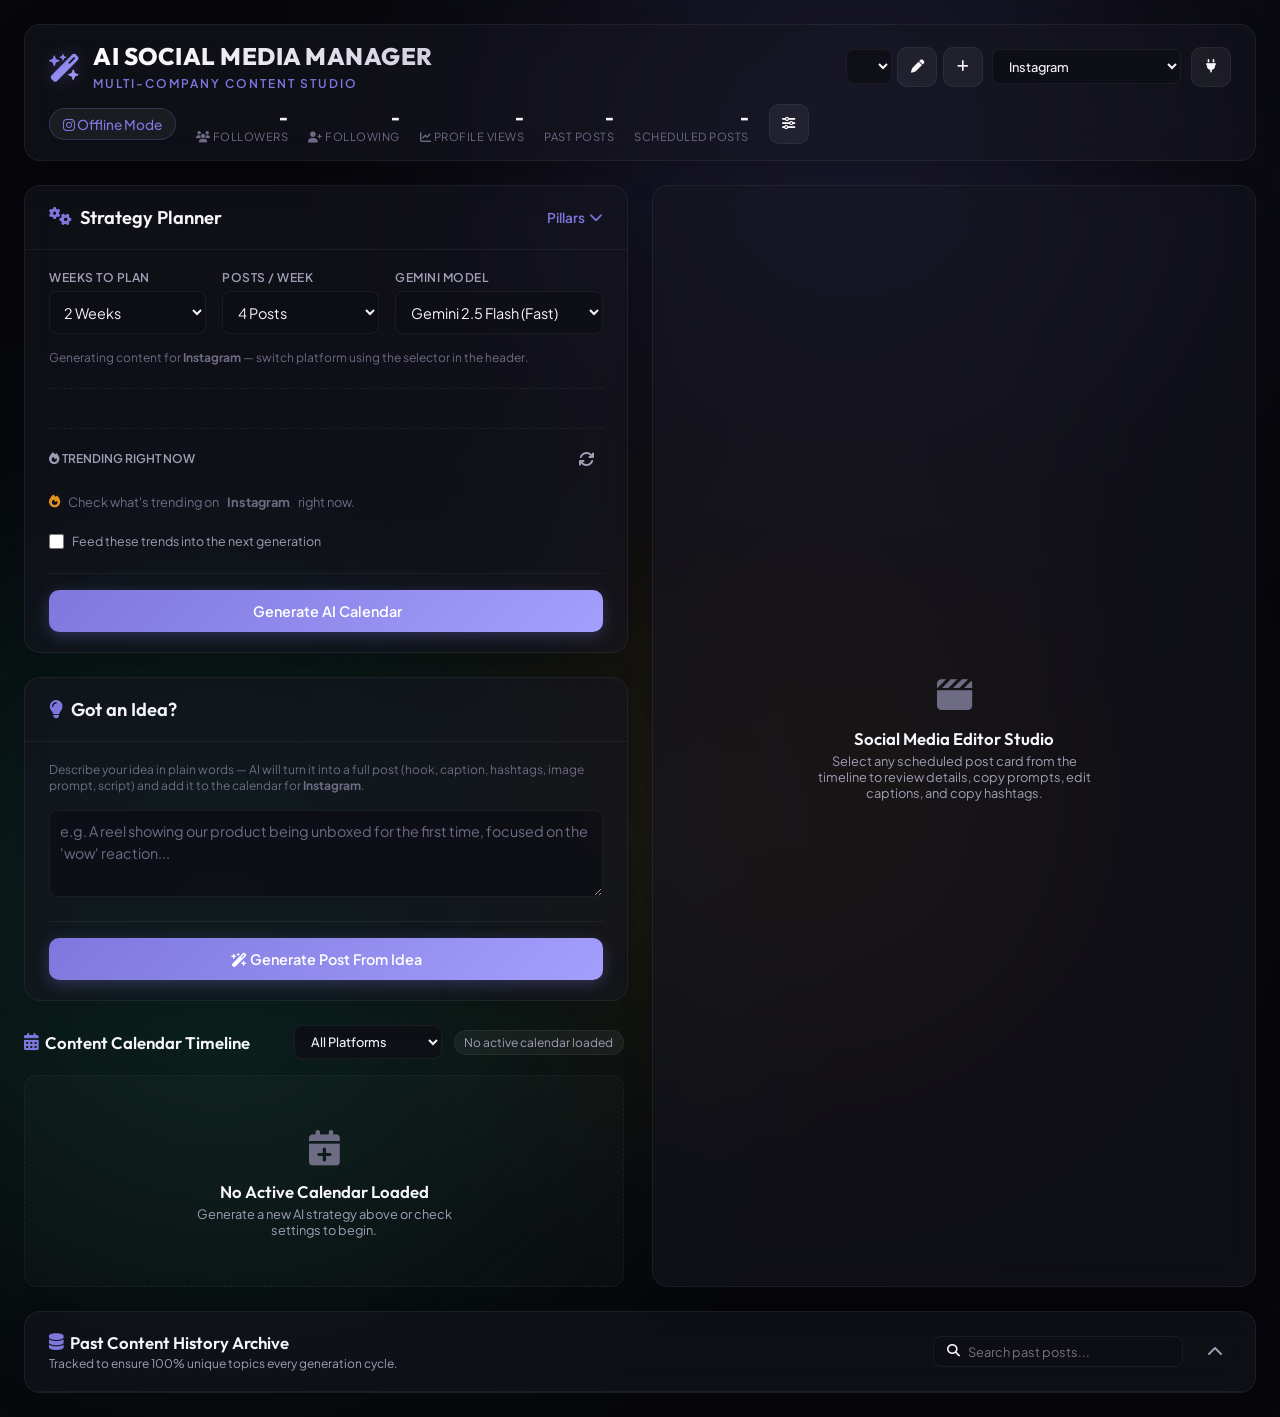
==== commit 0f93660a: "Sync repo with live VPS state before enabling auto-deploy Pulls the currently-running production fil" ====
--- a/static/index.html
+++ b/static/index.html
@@ -19,31 +19,7 @@
     <div class="glow-orb orb-teal"></div>
     <div class="glow-orb orb-amber"></div>
 
-    <!-- AUTH OVERLAY (login / first-run setup) -->
-    <div class="modal-backdrop" id="auth-overlay">
-        <div class="modal-content glass-card" style="max-width: 380px;">
-            <div class="modal-header">
-                <h3><i class="fa-solid fa-lock"></i> <span id="auth-title">Dashboard Login</span></h3>
-            </div>
-            <div class="modal-body">
-                <p class="field-hint" id="auth-hint">Enter the dashboard password to continue.</p>
-                <div class="form-group">
-                    <label for="auth-password">Password</label>
-                    <input type="password" id="auth-password" placeholder="••••••••" autocomplete="current-password">
-                </div>
-                <div class="form-group hidden" id="auth-confirm-group">
-                    <label for="auth-password-confirm">Confirm Password</label>
-                    <input type="password" id="auth-password-confirm" placeholder="••••••••" autocomplete="new-password">
-                </div>
-                <p class="field-hint error-text hidden" id="auth-error"></p>
-            </div>
-            <div class="modal-footer">
-                <button class="btn btn-primary" id="auth-submit-btn" style="width: 100%;">Log In</button>
-            </div>
-        </div>
-    </div>
-
-    <div class="app-container hidden" id="app-container">
+    <div class="app-container" id="app-container">
         <!-- HEADER -->
         <header class="app-header">
             <div class="header-logo-container">
